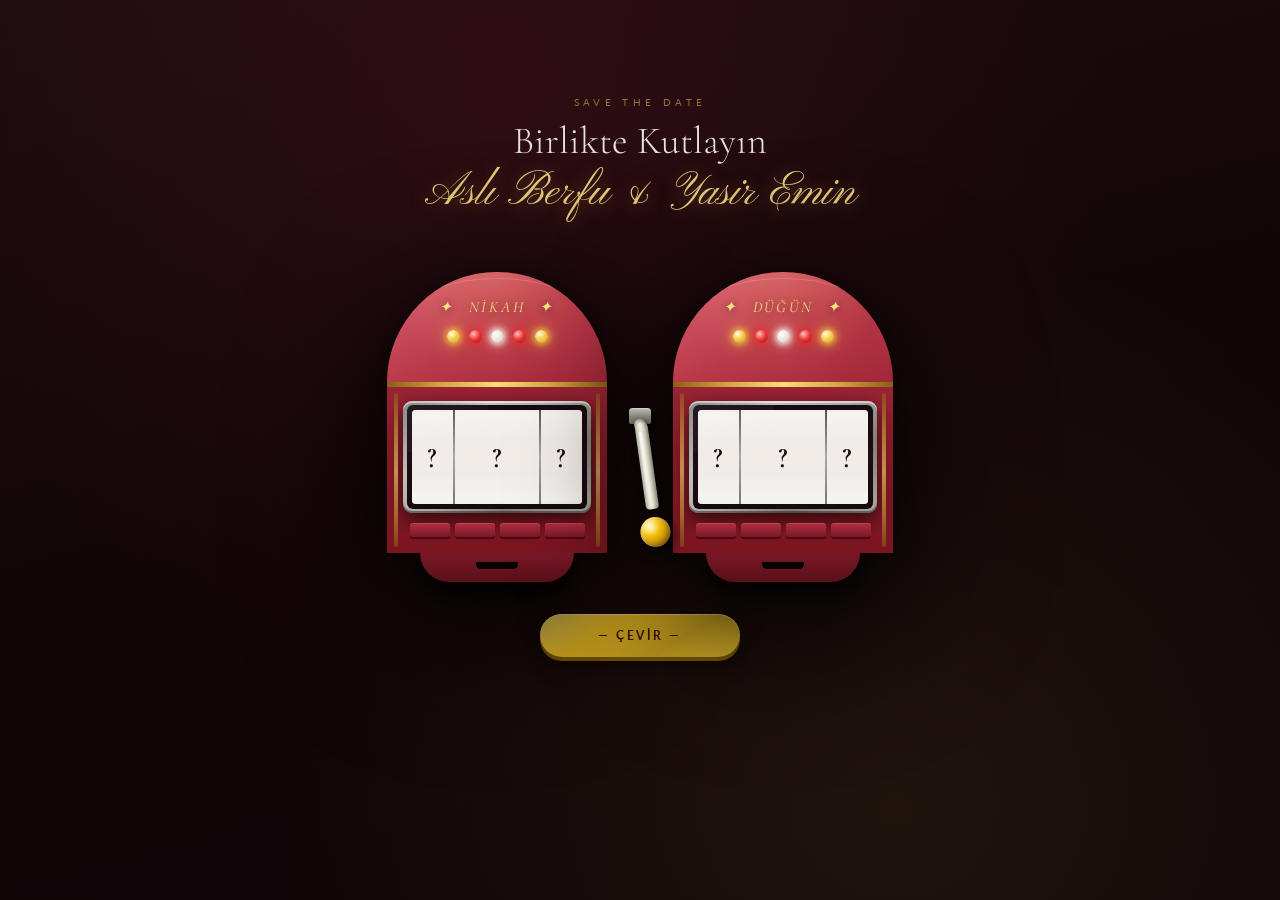
==== savethedate/index.html @ 0da50f52 "update" ====
<!DOCTYPE html>
<html lang="tr">
<head>
  <meta charset="UTF-8" />
  <meta name="viewport" content="width=device-width, initial-scale=1.0" />
  <title>Save the Date – Aslı Berfu & Yasir Emin</title>
  <link rel="preconnect" href="https://fonts.googleapis.com" />
  <link rel="preconnect" href="https://fonts.gstatic.com" crossorigin />
  <link href="https://fonts.googleapis.com/css2?family=Pinyon+Script&family=Cormorant+Garamond:ital,wght@0,300;0,400;0,600;1,300;1,400&family=Lato:wght@300;400;700&display=swap" rel="stylesheet" />
  <style>
    *, *::before, *::after { box-sizing: border-box; margin: 0; padding: 0; }
    html, body { min-height: 100%; font-family: 'Lato', sans-serif; overflow-x: hidden; background: #12080c; }

    .page {
      min-height: 100vh;
      display: flex;
      flex-direction: column;
      align-items: center;
      justify-content: center;
      padding: 48px 24px 100px;
      background:
        radial-gradient(ellipse at 40% 10%, rgba(155,35,53,0.16) 0%, transparent 55%),
        radial-gradient(ellipse at 70% 90%, rgba(201,168,76,0.09) 0%, transparent 50%),
        linear-gradient(165deg, #1e0c10 0%, #120608 50%, #0e0508 100%);
    }

    .std-eyebrow { font-family:'Lato',sans-serif; font-size:0.65rem; letter-spacing:0.42em; text-transform:uppercase; color:rgba(201,168,76,0.65); margin-bottom:10px; text-align:center; }
    .std-title   { font-family:'Cormorant Garamond',serif; font-size:clamp(1.7rem,4vw,2.4rem); font-weight:300; color:rgba(255,255,255,0.88); text-align:center; margin-bottom:4px; }
    .std-names   { font-family:'Pinyon Script',cursive; font-size:clamp(2rem,5.5vw,2.9rem); color:#e8c97a; text-align:center; margin-bottom:52px; line-height:1.1; text-shadow:0 2px 20px rgba(201,168,76,0.4); }

    /* ─── MACHINES ROW ───────────────────────────── */
    .machines-row {
      display: flex;
      gap: 0;
      align-items: flex-start;
      justify-content: center;
    }

    /* ─── MACHINE WRAPPER ─────────────────────────── */
    .machine-outer {
      position: relative;
    }

    .slot-machine {
      --w: min(40vw, 220px);
      --h: calc(var(--w) / 2);
      width: var(--w);
      position: relative;
      display: flex;
      flex-direction: column;
      align-items: center;
      filter:
        drop-shadow(0 28px 70px rgba(0,0,0,0.8))
        drop-shadow(0 6px 14px rgba(0,0,0,0.55));
    }

    /* ─── ARCH TOP ────────────────────────────────── */
    .arch-top {
      width: 100%;
      height: var(--h);
      border-radius: var(--h) var(--h) 0 0;
      background: linear-gradient(155deg, #e07080 0%, #cc5060 25%, #b83848 55%, #a02838 100%);
      position: relative;
      display: flex;
      flex-direction: column;
      align-items: center;
      justify-content: flex-start;
      overflow: hidden;
      flex-shrink: 0;
    }
    .arch-top::before {
      content: '';
      position: absolute;
      top: 6px; left: 6px; right: 6px;
      height: 50%;
      border-radius: 50% 50% 0 0 / 100% 100% 0 0;
      border: 1.5px solid rgba(255,255,255,0.18);
      border-bottom: none;
      pointer-events: none;
    }
    .arch-top::after {
      content: '';
      position: absolute;
      inset: 0;
      background: radial-gradient(ellipse at 50% -5%, rgba(255,180,120,0.2) 0%, transparent 70%);
      pointer-events: none;
    }
    .arch-content {
      position: absolute;
      inset: 0;
      display: flex;
      flex-direction: column;
      align-items: center;
      justify-content: center;
      padding-bottom: 12px;
      z-index: 1;
    }
    .arch-label {
      font-family: 'Cormorant Garamond', serif;
      font-style: italic;
      font-size: clamp(0.78rem, 2.4vw, 0.96rem);
      letter-spacing: 0.18em;
      color: #f8e080;
      text-shadow: 0 1px 8px rgba(0,0,0,0.5), 0 0 24px rgba(248,224,128,0.4);
      white-space: nowrap;
      margin-bottom: 14px;
    }
    .arch-lights {
      display: flex;
      gap: 9px;
      position: relative;
      z-index: 1;
    }
    .al {
      width: 13px; height: 13px;
      border-radius: 50%; flex-shrink: 0;
    }
    .al.g { background: radial-gradient(circle at 35% 30%, #fffce0, #f5c842, #c9a030); box-shadow: 0 0 6px 1px #f5c842, 0 0 16px rgba(245,200,66,0.95); animation: blkG 1.5s ease-in-out infinite; }
    .al.r { background: radial-gradient(circle at 35% 30%, #ffc0c0, #e83030, #a01010); box-shadow: 0 0 6px 1px #e83030, 0 0 16px rgba(230,50,50,0.9); animation: blkR 1.5s ease-in-out infinite 0.37s; }
    .al.w { background: radial-gradient(circle at 35% 30%, #fff, #e8e8d8, #c0c0b0); box-shadow: 0 0 6px 1px #fff, 0 0 14px rgba(255,255,240,0.9); animation: blkW 1.5s ease-in-out infinite 0.74s; }
    @keyframes blkG { 0%,100%{opacity:1} 50%{opacity:0.10} }
    @keyframes blkR { 0%,100%{opacity:1} 50%{opacity:0.10} }
    @keyframes blkW { 0%,100%{opacity:1} 50%{opacity:0.10} }
    .arch-lights.win-flash .al { animation: winFl 0.17s ease-in-out infinite !important; }
    @keyframes winFl { 0%,100%{opacity:1;transform:scale(1.45)} 50%{opacity:0.2;transform:scale(0.78)} }

    /* ─── GOLD CONNECTOR STRIPE ──────────────────── */
    .gold-stripe {
      width: 100%; height: 5px;
      background: linear-gradient(90deg, #8a6010, #d4a840, #f8e070, #d4a840, #8a6010);
      box-shadow: 0 2px 10px rgba(0,0,0,0.4);
      flex-shrink: 0;
    }

    /* ─── MACHINE BODY ───────────────────────────── */
    .machine-body {
      width: 100%;
      background: linear-gradient(180deg, #9b2335 0%, #8a1a28 40%, #7a1520 100%);
      padding: 14px 16px 16px;
      position: relative;
      flex-shrink: 0;
    }
    .machine-body::before,
    .machine-body::after {
      content: '';
      position: absolute;
      top: 6px; bottom: 6px; width: 4px;
      background: linear-gradient(180deg, #8a6010, #d4a840, #f8e070, #d4a840, #8a6010);
      border-radius: 2px; opacity: 0.6;
    }
    .machine-body::before { left: 7px; }
    .machine-body::after  { right: 7px; }

    /* ─── CENTER LEVER COLUMN ───────────────────── */
    .center-lever-col {
      display: flex;
      flex-direction: column;
      align-items: center;
      align-self: flex-start;
      padding: 0 18px;
    }
    /* Pushes lever down to align with the machine body (past arch + stripe) */
    .arch-spacer {
      height: calc(min(40vw, 220px) / 2 + 26px);
      flex-shrink: 0;
    }

    /* ─── LEVER ──────────────────────────────────── */
    .lever-wrap {
      display: flex; flex-direction: column;
      align-items: center;
      cursor: pointer; z-index: 30;
      user-select: none;
    }
    .lever-bracket {
      width: 22px; height: 16px;
      background: linear-gradient(180deg, #c0c0b0, #888880, #666658);
      border-radius: 4px 4px 2px 2px;
      box-shadow: 0 3px 8px rgba(0,0,0,0.55), inset 0 1px 0 rgba(255,255,255,0.32);
      position: relative;
    }
    .lever-bracket::after {
      content: '';
      position: absolute;
      bottom: -7px; left: 50%; transform: translateX(-50%);
      width: 12px; height: 12px;
      border-radius: 50%;
      background: radial-gradient(circle at 35% 35%, #ddd, #999, #666);
      box-shadow: 1px 2px 5px rgba(0,0,0,0.65);
    }
    .lever-arm {
      transform-origin: top center;
      transform: rotate(-8deg);
      transition: transform 0.18s ease;
      display: flex; flex-direction: column;
      align-items: center; margin-top: -2px;
    }
    .lever-rod {
      width: 13px; height: 88px;
      background: linear-gradient(90deg,
        #a8a898 0%, #d0d0c0 18%, #eeeedd 38%,
        #e8e8d8 52%, #c8c8b8 72%, #a0a090 100%);
      border-radius: 6px 6px 4px 4px;
      box-shadow: 3px 3px 10px rgba(0,0,0,0.5), inset -2px 0 3px rgba(0,0,0,0.18);
      position: relative;
    }
    .lever-rod::after {
      content: '';
      position: absolute;
      top: 10px; bottom: 10px; left: 3px; width: 3px;
      background: linear-gradient(180deg, rgba(255,255,255,0.65), rgba(255,255,255,0.12));
      border-radius: 2px;
    }
    .lever-ball {
      width: 30px; height: 30px;
      border-radius: 50%;
      background: radial-gradient(circle at 32% 27%, #fff8c0, #f5c000, #c09010, #8a6008);
      box-shadow: 3px 5px 14px rgba(0,0,0,0.65), inset -2px -2px 5px rgba(0,0,0,0.35), inset 2px 2px 5px rgba(255,255,255,0.38);
      margin-top: 8px; position: relative;
    }
    .lever-ball::after {
      content: '';
      position: absolute;
      top: 6px; left: 7px; width: 9px; height: 9px;
      border-radius: 50%;
      background: rgba(255,255,255,0.52);
      filter: blur(3px);
    }
    .lever-wrap:hover .lever-arm { transform: rotate(4deg); }
    #lever-center.pulled .lever-arm { transform: rotate(48deg) !important; transition: transform 0.2s cubic-bezier(0.2,0,0.5,1); }
    #lever-center.snap-back .lever-arm { transform: rotate(-8deg) !important; transition: transform 0.46s cubic-bezier(0.18,1.5,0.35,1); }

    /* ─── SCREEN ─────────────────────────────────── */
    .screen-bezel {
      background: linear-gradient(140deg, #888 0%, #c0c0b8 28%, #a8a8a0 50%, #808078 72%, #a8a8a0 100%);
      border-radius: 9px; padding: 4px;
      box-shadow: 0 7px 20px rgba(0,0,0,0.65), inset 0 2px 0 rgba(255,255,255,0.5), inset 0 -2px 0 rgba(0,0,0,0.4);
      margin-bottom: 10px;
    }
    .screen-glass {
      background: linear-gradient(180deg, #160a0e, #200c12, #160a0e);
      border-radius: 6px; padding: 5px;
      position: relative; overflow: hidden;
    }
    .screen-glass::after {
      content: '';
      position: absolute;
      top:0; left:0; right:55%; height:46%;
      background: linear-gradient(145deg, rgba(255,255,255,0.07) 0%, transparent 100%);
      border-radius: 6px 0 0 0;
      pointer-events: none; z-index: 10;
    }

    /* ─── REELS ──────────────────────────────────── */
    .reels {
      display: flex; border-radius: 4px;
      overflow: hidden; position: relative;
    }
    .reel {
      overflow: hidden; position: relative;
      background: #f5f5f0; height: 94px;
    }
    .reel-day   { flex: 0 0 24%; }
    .reel-month { flex: 1; }
    .reel-year  { flex: 0 0 24%; }
    .reel-sep   { flex: 0 0 2px; background: linear-gradient(180deg, #555, #aaa, #777); }
    .reel::before, .reel::after {
      content: ''; position: absolute; left:0; right:0; height: 30px; z-index:3; pointer-events:none;
    }
    .reel::before { top:0;    background: linear-gradient(to bottom, rgba(245,245,240,0.97) 0%, transparent 100%); }
    .reel::after  { bottom:0; background: linear-gradient(to top,   rgba(245,245,240,0.97) 0%, transparent 100%); }
    .reel-strip { display:flex; flex-direction:column; will-change:transform; }
    .reel-item {
      height: 94px;
      display: flex; align-items: center; justify-content: center;
      font-family: 'Cormorant Garamond', serif;
      font-weight: 600; color: #180810;
      user-select: none; flex-shrink: 0;
    }
    .reel-day   .reel-item { font-size: clamp(1.1rem, 3.5vw, 1.6rem); }
    .reel-month .reel-item { font-size: clamp(0.55rem, 1.8vw, 0.9rem); letter-spacing: 0.04em; }
    .reel-year  .reel-item { font-size: clamp(0.55rem, 1.8vw, 0.88rem); }
    .reel-item.is-question { font-size: clamp(1.3rem, 4vw, 1.8rem) !important; letter-spacing: 0; }
    .reel-hl {
      position: absolute; top:50%; left:0; right:0;
      height: 94px; transform: translateY(-50%);
      border-top: 2px solid rgba(155,35,53,0.45);
      border-bottom: 2px solid rgba(155,35,53,0.45);
      background: rgba(155,35,53,0.04);
      pointer-events: none; z-index: 2;
      transition: opacity 0.4s;
    }
    .reel-hl.hidden { opacity: 0; }

    /* ─── DECO BUTTONS ───────────────────────────── */
    .deco-row {
      display: flex; gap: 5px;
      justify-content: center;
    }
    .deco-btn {
      flex: 1; height: 14px; max-width: 40px;
      background: linear-gradient(180deg, #b03040, #7a1828);
      border-radius: 3px;
      box-shadow: 0 2px 0 #4a0a10, inset 0 1px 0 rgba(255,255,255,0.1);
    }

    /* ─── MACHINE FOOT ───────────────────────────── */
    .machine-foot {
      width: 70%;
      background: linear-gradient(180deg, #7a1828, #5a1018);
      border-radius: 0 0 120px 120px;
      padding: 9px 14px 13px;
      display: flex; justify-content: center;
      box-shadow: 0 10px 24px rgba(0,0,0,0.55);
      flex-shrink: 0;
    }
    .coin-slot {
      width: 42px; height: 7px;
      background: #0a0205;
      border-radius: 0 0 5px 5px;
      box-shadow: inset 0 3px 6px rgba(0,0,0,0.9);
    }

    /* ─── WIN GLOW ───────────────────────────────── */
    .slot-machine.win { animation: mGlow 0.65s ease-in-out 6; }
    @keyframes mGlow {
      0%,100% { filter: drop-shadow(0 28px 70px rgba(0,0,0,0.8)) drop-shadow(0 6px 14px rgba(0,0,0,0.55)); }
      50%      { filter: drop-shadow(0 28px 80px rgba(245,200,66,0.55)) drop-shadow(0 0 50px rgba(245,200,66,0.4)); }
    }

    /* ─── SPIN BUTTON (below machines) ──────────── */
    #spin-btn {
      display: block;
      margin-top: 32px;
      min-width: 200px;
      background: linear-gradient(148deg, #f8d860, #e8b820, #c9a020, #ddb830);
      color: #3a1a00;
      font-family: 'Lato', sans-serif;
      font-size: 0.72rem; font-weight: 700;
      letter-spacing: 0.22em; text-transform: uppercase;
      border: none; border-radius: 100px;
      padding: 15px 48px; cursor: pointer;
      box-shadow: 0 4px 0 #7a5808, 0 8px 20px rgba(0,0,0,0.45), inset 0 1px 0 rgba(255,255,255,0.42);
      transition: transform 0.1s, box-shadow 0.1s;
    }
    #spin-btn:hover:not(:disabled) { transform: translateY(-2px); box-shadow: 0 6px 0 #7a5808, 0 12px 26px rgba(0,0,0,0.5), inset 0 1px 0 rgba(255,255,255,0.42); }
    #spin-btn:active:not(:disabled) { transform: translateY(3px); box-shadow: 0 1px 0 #7a5808, 0 3px 10px rgba(0,0,0,0.4); }
    #spin-btn:disabled { opacity:0.5; cursor:not-allowed; }

    /* ─── INVITE BUTTON ─────────────────────────── */
    .invite-btn {
      visibility: hidden;
      margin-top: 48px;
      padding: 16px 40px;
      background: linear-gradient(135deg, #9b2335, #7a1b28);
      color: #fff; font-family:'Lato',sans-serif;
      font-size:0.78rem; font-weight:700;
      letter-spacing:0.18em; text-transform:uppercase;
      text-decoration:none; border-radius:100px;
      box-shadow: 0 10px 38px rgba(155,35,53,0.55), inset 0 1px 0 rgba(255,255,255,0.15);
      transition: background 0.3s, transform 0.3s, box-shadow 0.3s;
    }
    .invite-btn.show {
      visibility: visible;
      animation: fadeUp 0.7s cubic-bezier(0.22,1,0.36,1) both;
    }
    .invite-btn:hover { background: linear-gradient(135deg,#7a1b28,#5a0f1a); transform: translateY(-3px); box-shadow: 0 18px 54px rgba(155,35,53,0.65); }
    @keyframes fadeUp { from{opacity:0;transform:translateY(32px)} to{opacity:1;transform:translateY(0)} }

    /* ─── CONFETTI ───────────────────────────────── */
    #confetti-container { position:fixed; inset:0; pointer-events:none; z-index:9999; overflow:hidden; }
    .cp { position:absolute; top:-20px; opacity:0; animation:cpFall linear forwards; }
    @keyframes cpFall {
      0%   { opacity:1; transform:translateY(0) rotate(0deg) translateX(0); }
      100% { opacity:0; transform:translateY(108vh) rotate(860deg) translateX(var(--dx,0px)); }
    }

    /* ─── RESPONSIVE ─────────────────────────────── */
    @media (max-width: 540px) {
      .slot-machine { --w: min(40vw, 180px); }
      .center-lever-col { padding: 0 10px; }
      .arch-spacer { height: calc(min(40vw, 180px) / 2 + 26px); }
    }
    @media (max-width: 380px) {
      .machines-row { flex-direction: column; align-items: center; }
      .slot-machine { --w: min(68vw, 260px); }
      .arch-spacer { display: none; }
      .center-lever-col { flex-direction: row; padding: 16px 0; align-self: center; }
    }
  </style>
</head>
<body>
<div id="confetti-container"></div>

<div class="page">
  <p class="std-eyebrow">Save the Date</p>
  <h1 class="std-title">Birlikte Kutlayın</h1>
  <div class="std-names">Aslı Berfu &amp; Yasir Emin</div>

  <!-- ─── TWO MACHINES SIDE BY SIDE ─────────────── -->
  <div class="machines-row">

    <!-- NİKAH MAKİNASI -->
    <div class="machine-outer">
      <div class="slot-machine" id="slot-machine-nikah">
        <div class="arch-top">
          <div class="arch-content">
            <div class="arch-label">
              <span class="arch-diamond">✦</span>&nbsp; NİKAH &nbsp;<span class="arch-diamond">✦</span>
            </div>
            <div class="arch-lights" id="arch-lights-nikah">
              <div class="al g"></div>
              <div class="al r"></div>
              <div class="al w"></div>
              <div class="al r"></div>
              <div class="al g"></div>
            </div>
          </div>
        </div>
        <div class="gold-stripe"></div>
        <div class="machine-body">
          <div class="screen-bezel">
            <div class="screen-glass">
              <div class="reels">
                <div class="reel reel-day" id="reel-day-nikah">
                  <div class="reel-strip" id="strip-day-nikah"></div>
                  <div class="reel-hl" id="hl-nikah-day"></div>
                </div>
                <div class="reel-sep"></div>
                <div class="reel reel-month" id="reel-month-nikah">
                  <div class="reel-strip" id="strip-month-nikah"></div>
                  <div class="reel-hl" id="hl-nikah-month"></div>
                </div>
                <div class="reel-sep"></div>
                <div class="reel reel-year" id="reel-year-nikah">
                  <div class="reel-strip" id="strip-year-nikah"></div>
                  <div class="reel-hl" id="hl-nikah-year"></div>
                </div>
              </div>
            </div>
          </div>
          <div class="deco-row">
            <div class="deco-btn"></div><div class="deco-btn"></div>
            <div class="deco-btn"></div><div class="deco-btn"></div>
          </div>
        </div>
        <div class="machine-foot">
          <div class="coin-slot"></div>
        </div>
      </div>
    </div>

    <!-- ORTA KOL -->
    <div class="center-lever-col">
      <div class="arch-spacer"></div>
      <div class="lever-wrap" id="lever-center" title="Kolu çek!">
        <div class="lever-bracket"></div>
        <div class="lever-arm">
          <div class="lever-rod"></div>
          <div class="lever-ball"></div>
        </div>
      </div>
    </div>

    <!-- DÜĞÜN MAKİNASI -->
    <div class="machine-outer">
      <div class="slot-machine" id="slot-machine-dugun">
        <div class="arch-top">
          <div class="arch-content">
            <div class="arch-label">
              <span class="arch-diamond">✦</span>&nbsp; DÜĞÜN &nbsp;<span class="arch-diamond">✦</span>
            </div>
            <div class="arch-lights" id="arch-lights-dugun">
              <div class="al g"></div>
              <div class="al r"></div>
              <div class="al w"></div>
              <div class="al r"></div>
              <div class="al g"></div>
            </div>
          </div>
        </div>
        <div class="gold-stripe"></div>
        <div class="machine-body">
          <div class="screen-bezel">
            <div class="screen-glass">
              <div class="reels">
                <div class="reel reel-day" id="reel-day-dugun">
                  <div class="reel-strip" id="strip-day-dugun"></div>
                  <div class="reel-hl" id="hl-dugun-day"></div>
                </div>
                <div class="reel-sep"></div>
                <div class="reel reel-month" id="reel-month-dugun">
                  <div class="reel-strip" id="strip-month-dugun"></div>
                  <div class="reel-hl" id="hl-dugun-month"></div>
                </div>
                <div class="reel-sep"></div>
                <div class="reel reel-year" id="reel-year-dugun">
                  <div class="reel-strip" id="strip-year-dugun"></div>
                  <div class="reel-hl" id="hl-dugun-year"></div>
                </div>
              </div>
            </div>
          </div>
          <div class="deco-row">
            <div class="deco-btn"></div><div class="deco-btn"></div>
            <div class="deco-btn"></div><div class="deco-btn"></div>
          </div>
        </div>
        <div class="machine-foot">
          <div class="coin-slot"></div>
        </div>
      </div>
    </div>

  </div><!-- /machines-row -->

  <button id="spin-btn">— ÇEVİR —</button>

  <a class="invite-btn" id="invite-btn" href="../index.html">Daveti Gör &rarr;</a>
</div>

<script>
  const ITEM_H = 94;

  const DAYS   = ['01','02','03','04','05','06','07','08','09','10','11','12','13','14','15',
                  '16','17','18','19','20','21','22','23','24','25','26','27','28','29','30','31'];
  const MONTHS = ['OCAK','ŞUBAT','MART','NİSAN','MAYIS','HAZİRAN','TEMMUZ','AĞUSTOS','EYLÜL','EKİM','KASIM','ARALIK'];
  const YEARS  = ['2023','2024','2025','2026','2027','2028'];

  function buildStrip(el, values, target) {
    const q = document.createElement('div');
    q.className = 'reel-item is-question';
    q.textContent = '?';
    el.appendChild(q);

    const items = [];
    for (let i = 0; i < 8; i++) items.push(...values);
    items.push(target);

    items.forEach(v => {
      const d = document.createElement('div');
      d.className = 'reel-item';
      d.textContent = v;
      el.appendChild(d);
    });

    el.style.transform = 'translateY(0px)';
    return items.length;
  }

  const machines = [
    { id: 'nikah', targetDay: '07', targetMonth: 'HAZİRAN', targetYear: '2026' },
    { id: 'dugun', targetDay: '12', targetMonth: 'HAZİRAN', targetYear: '2026' }
  ];

  machines.forEach(m => {
    m.idxDay   = buildStrip(document.getElementById('strip-day-'   + m.id), DAYS,   m.targetDay);
    m.idxMonth = buildStrip(document.getElementById('strip-month-' + m.id), MONTHS, m.targetMonth);
    m.idxYear  = buildStrip(document.getElementById('strip-year-'  + m.id), YEARS,  m.targetYear);
  });

  let spun = false;
  let doneCount = 0;

  function animateLever() {
    const lever = document.getElementById('lever-center');
    lever.classList.add('pulled');
    setTimeout(() => {
      lever.classList.remove('pulled');
      lever.classList.add('snap-back');
      setTimeout(() => lever.classList.remove('snap-back'), 520);
    }, 260);
  }

  function spinReel(el, idx, dur, cb) {
    el.style.transition = `transform ${dur}ms cubic-bezier(0.15,0.65,0.08,1.0)`;
    el.style.transform  = `translateY(-${idx * ITEM_H}px)`;
    setTimeout(cb, dur);
  }

  function onMachineWin(machineId) {
    document.getElementById('arch-lights-' + machineId).classList.add('win-flash');
    document.getElementById('slot-machine-' + machineId).classList.add('win');

    ['day','month','year'].forEach(part => {
      const hl = document.getElementById('hl-' + machineId + '-' + part);
      if (hl) hl.classList.add('hidden');
    });

    doneCount++;
    if (doneCount === 2) {
      fireConfetti();
      document.getElementById('invite-btn').classList.add('show');
    }
  }

  function doSpin() {
    if (spun) return;
    spun = true;
    document.getElementById('spin-btn').style.visibility = 'hidden';
    animateLever();

    machines.forEach((m, i) => {
      const offset = i * 200;
      setTimeout(() => {
        spinReel(document.getElementById('strip-day-'   + m.id), m.idxDay,   2500, () => {});
        spinReel(document.getElementById('strip-month-' + m.id), m.idxMonth, 3450, () => {});
        spinReel(document.getElementById('strip-year-'  + m.id), m.idxYear,  4350, () => onMachineWin(m.id));
      }, offset);
    });
  }

  document.getElementById('spin-btn').addEventListener('click', doSpin);
  document.getElementById('lever-center').addEventListener('click', doSpin);

  function fireConfetti() {
    const c = document.getElementById('confetti-container');
    const colors = ['#9b2335','#c9a84c','#e8c97a','#f7d6da','#ffffff','#7a1b28','#f0c040','#ffd700','#ff9090','#ffdd55'];
    for (let i = 0; i < 240; i++) {
      setTimeout(() => {
        const el = document.createElement('div');
        el.className = 'cp';
        const color = colors[Math.floor(Math.random() * colors.length)];
        const size  = Math.random() * 13 + 6;
        const left  = Math.random() * 100;
        const dur   = Math.random() * 2400 + 1400;
        const dx    = (Math.random() - 0.5) * 160;
        const circ  = Math.random() > 0.5;
        const long  = !circ && Math.random() > 0.65;
        el.style.cssText = `left:${left}vw;width:${long?size*0.38:size}px;height:${circ?size:long?size*2.8:size*0.44}px;background:${color};border-radius:${circ?'50%':'2px'};animation-duration:${dur}ms;--dx:${dx}px;`;
        c.appendChild(el);
        setTimeout(() => el.remove(), dur + 400);
      }, Math.random() * 800);
    }
  }
</script>
</body>
</html>
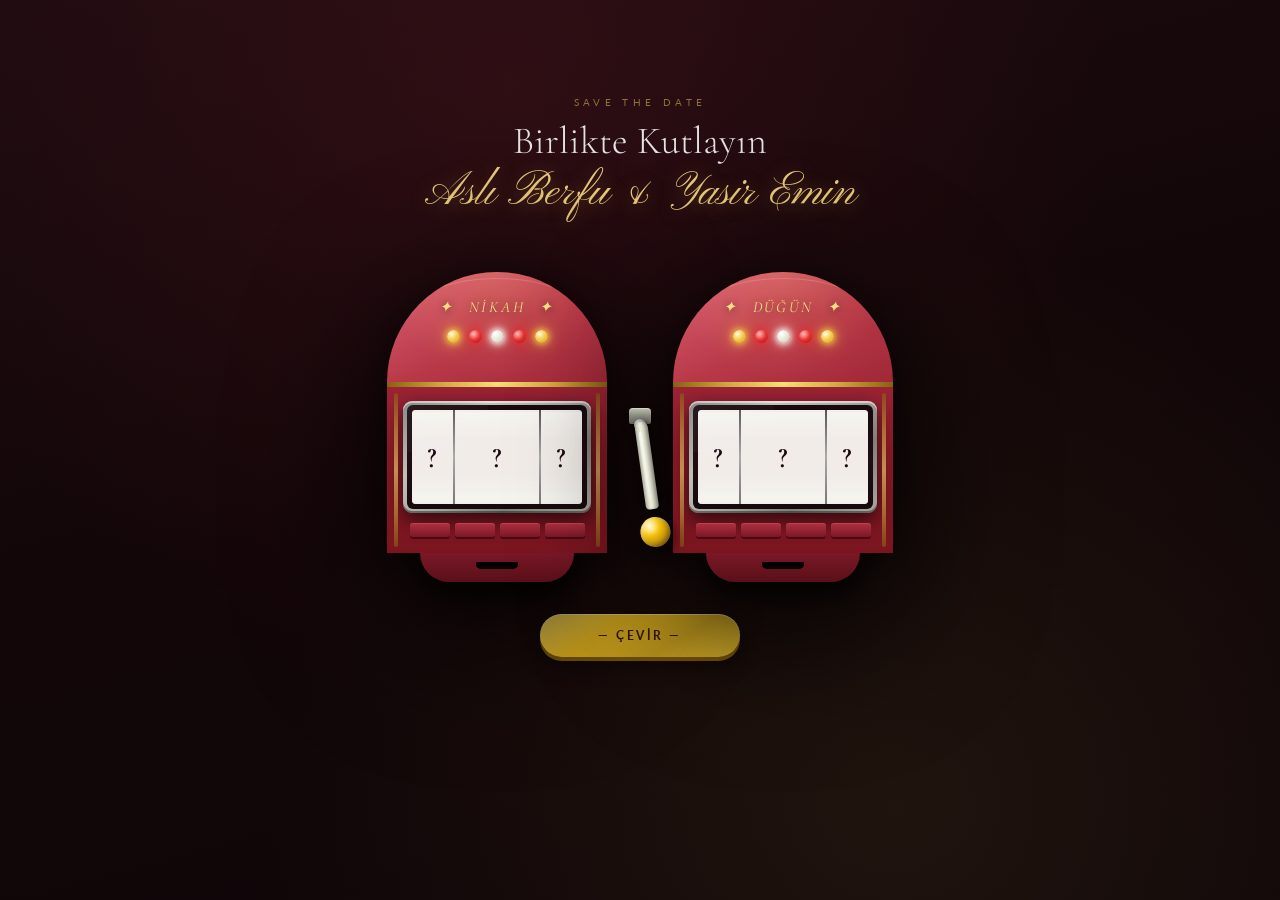
==== commit 592610f4: "Update index.html" ====
--- a/savethedate/index.html
+++ b/savethedate/index.html
@@ -114,6 +114,7 @@
     .al {
       width: 13px; height: 13px;
       border-radius: 50%; flex-shrink: 0;
+      will-change: opacity, transform;
     }
     .al.g { background: radial-gradient(circle at 35% 30%, #fffce0, #f5c842, #c9a030); box-shadow: 0 0 6px 1px #f5c842, 0 0 16px rgba(245,200,66,0.95); animation: blkG 1.5s ease-in-out infinite; }
     .al.r { background: radial-gradient(circle at 35% 30%, #ffc0c0, #e83030, #a01010); box-shadow: 0 0 6px 1px #e83030, 0 0 16px rgba(230,50,50,0.9); animation: blkR 1.5s ease-in-out infinite 0.37s; }
@@ -121,8 +122,10 @@
     @keyframes blkG { 0%,100%{opacity:1} 50%{opacity:0.10} }
     @keyframes blkR { 0%,100%{opacity:1} 50%{opacity:0.10} }
     @keyframes blkW { 0%,100%{opacity:1} 50%{opacity:0.10} }
-    .arch-lights.win-flash .al { animation: winFl 0.17s ease-in-out infinite !important; }
-    @keyframes winFl { 0%,100%{opacity:1;transform:scale(1.45)} 50%{opacity:0.2;transform:scale(0.78)} }
+    /* Sol makina (a): hemen parlak başlar — Sağ makina (b): yarım periyot geride başlar */
+    .arch-lights.win-flash-a .al { animation: winFl 0.38s ease-in-out infinite !important; }
+    .arch-lights.win-flash-b .al { animation: winFl 0.38s ease-in-out infinite 0.19s !important; }
+    @keyframes winFl { 0%,100%{opacity:1;transform:scale(1.45)} 50%{opacity:0.12;transform:scale(0.78)} }
 
     /* ─── GOLD CONNECTOR STRIPE ──────────────────── */
     .gold-stripe {
@@ -322,10 +325,12 @@
     }
 
     /* ─── WIN GLOW ───────────────────────────────── */
-    .slot-machine.win { animation: mGlow 0.65s ease-in-out 6; }
+    /* will-change: filter → tarayıcı GPU'ya önceden aktarır, kasma olmaz */
+    .slot-machine { will-change: filter; }
+    .slot-machine.win { animation: mGlow 0.55s ease-in-out 8; }
     @keyframes mGlow {
-      0%,100% { filter: drop-shadow(0 28px 70px rgba(0,0,0,0.8)) drop-shadow(0 6px 14px rgba(0,0,0,0.55)); }
-      50%      { filter: drop-shadow(0 28px 80px rgba(245,200,66,0.55)) drop-shadow(0 0 50px rgba(245,200,66,0.4)); }
+      0%,100% { filter: drop-shadow(0 20px 50px rgba(0,0,0,0.75)) drop-shadow(0 4px 10px rgba(0,0,0,0.5)); }
+      50%      { filter: drop-shadow(0 0 35px rgba(245,200,66,0.7)) drop-shadow(0 0 18px rgba(245,200,66,0.5)); }
     }
 
     /* ─── SPIN BUTTON (below machines) ──────────── */
@@ -368,11 +373,18 @@
     @keyframes fadeUp { from{opacity:0;transform:translateY(32px)} to{opacity:1;transform:translateY(0)} }
 
     /* ─── CONFETTI ───────────────────────────────── */
-    #confetti-container { position:fixed; inset:0; pointer-events:none; z-index:9999; overflow:hidden; }
-    .cp { position:absolute; top:-20px; opacity:0; animation:cpFall linear forwards; }
+    #confetti-container { position:fixed; top:0; left:0; width:100%; height:100%; pointer-events:none; z-index:9999; overflow:hidden; }
+    .cp {
+      position: absolute;
+      top: -16px;
+      will-change: transform, opacity;
+      animation: cpFall linear both;
+    }
     @keyframes cpFall {
-      0%   { opacity:1; transform:translateY(0) rotate(0deg) translateX(0); }
-      100% { opacity:0; transform:translateY(108vh) rotate(860deg) translateX(var(--dx,0px)); }
+      0%   { opacity:0; transform: translateY(0px) rotate(0deg) translateX(0px); }
+      8%   { opacity:1; }
+      88%  { opacity:1; }
+      100% { opacity:0; transform: translateY(110vh) rotate(720deg) translateX(var(--dx,0px)); }
     }
 
     /* ─── RESPONSIVE ─────────────────────────────── */
@@ -579,9 +591,7 @@
   }
 
   function onMachineWin(machineId) {
-    document.getElementById('arch-lights-' + machineId).classList.add('win-flash');
-    document.getElementById('slot-machine-' + machineId).classList.add('win');
-
+    // Reel çizgilerini hemen gizle
     ['day','month','year'].forEach(part => {
       const hl = document.getElementById('hl-' + machineId + '-' + part);
       if (hl) hl.classList.add('hidden');
@@ -589,6 +599,16 @@
 
     doneCount++;
     if (doneCount === 2) {
+      // Sol makina (nikah) hemen yanar, sağ makina (dugun) yarım periyot geride → sıralı efekt
+      document.getElementById('arch-lights-nikah').classList.add('win-flash-a');
+      document.getElementById('arch-lights-dugun').classList.add('win-flash-b');
+      document.getElementById('slot-machine-nikah').classList.add('win');
+      document.getElementById('slot-machine-dugun').classList.add('win');
+      // Konfettiyi 80ms sonra aç — animasyon başlatma kasmasını önler
+      setTimeout(() => {
+        fireConfetti();
+        document.getElementById('invite-btn').classList.add('show');
+      }, 80);
       fireConfetti();
       document.getElementById('invite-btn').classList.add('show');
     }
@@ -616,22 +636,33 @@
   function fireConfetti() {
     const c = document.getElementById('confetti-container');
     const colors = ['#9b2335','#c9a84c','#e8c97a','#f7d6da','#ffffff','#7a1b28','#f0c040','#ffd700','#ff9090','#ffdd55'];
-    for (let i = 0; i < 240; i++) {
-      setTimeout(() => {
+    // Mobil performansı için 3 seferde toplu ekleme — tek seferlik 200 DOM = kasma
+    const BATCH = 20;
+    const TOTAL = 60;
+    let added = 0;
+    function addBatch() {
+      const frag = document.createDocumentFragment();
+      const count = Math.min(BATCH, TOTAL - added);
+      for (let i = 0; i < count; i++) {
         const el = document.createElement('div');
         el.className = 'cp';
         const color = colors[Math.floor(Math.random() * colors.length)];
-        const size  = Math.random() * 13 + 6;
+        const size  = Math.random() * 11 + 5;
         const left  = Math.random() * 100;
-        const dur   = Math.random() * 2400 + 1400;
-        const dx    = (Math.random() - 0.5) * 160;
+        const dur   = Math.random() * 1800 + 1200;
+        const delay = (added / TOTAL) * 1200; // kademeli yayılma
+        const dx    = (Math.random() - 0.5) * 120;
         const circ  = Math.random() > 0.5;
         const long  = !circ && Math.random() > 0.65;
-        el.style.cssText = `left:${left}vw;width:${long?size*0.38:size}px;height:${circ?size:long?size*2.8:size*0.44}px;background:${color};border-radius:${circ?'50%':'2px'};animation-duration:${dur}ms;--dx:${dx}px;`;
-        c.appendChild(el);
-        setTimeout(() => el.remove(), dur + 400);
-      }, Math.random() * 800);
-    }
+        el.style.cssText = `left:${left}vw;width:${long?size*0.4:size}px;height:${circ?size:long?size*2.5:size*0.45}px;background:${color};border-radius:${circ?'50%':'2px'};animation-duration:${dur}ms;animation-delay:${delay}ms;--dx:${dx}px;`;
+        frag.appendChild(el);
+        setTimeout(() => el.remove(), delay + dur + 100);
+        added++;
+      }
+      c.appendChild(frag);
+      if (added < TOTAL) requestAnimationFrame(addBatch);
+    }
+    requestAnimationFrame(addBatch);
   }
 </script>
 </body>
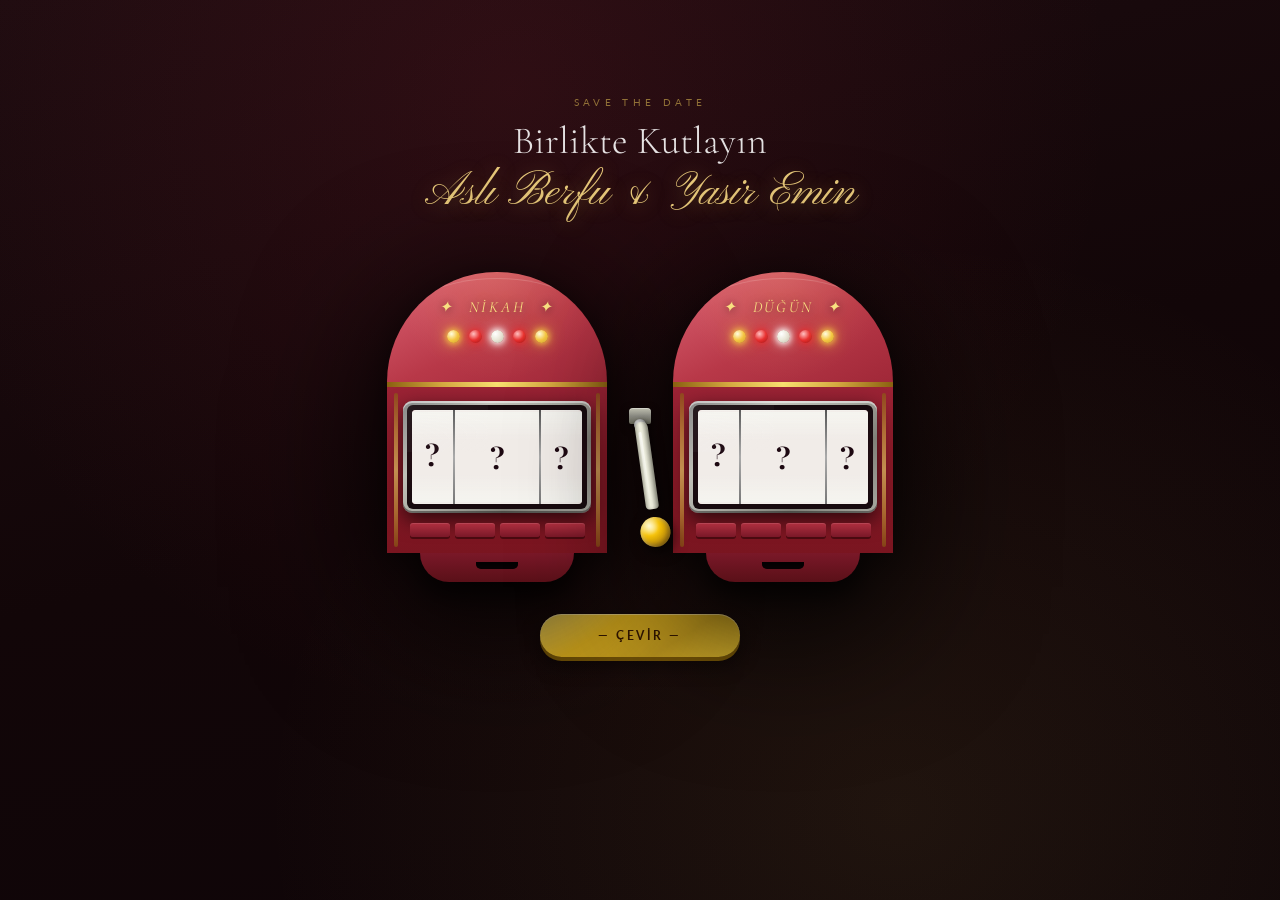
==== commit 45294648: "Update index.html" ====
--- a/savethedate/index.html
+++ b/savethedate/index.html
@@ -3,10 +3,20 @@
 <head>
   <meta charset="UTF-8" />
   <meta name="viewport" content="width=device-width, initial-scale=1.0" />
-  <title>Save the Date – Aslı Berfu & Yasir Emin</title>
+  <title>Düğün Davetiyesi – Aslı Berfu & Yasir Emin</title>
+  <!-- Open Graph / WhatsApp önizleme -->
+  <meta property="og:type"        content="website" />
+  <meta property="og:url"         content="https://wedding.yasireminciftci.com/savethedate/" />
+  <meta property="og:title"       content="Düğün Davetiyesi – Aslı Berfu & Yasir Emin" />
+  <meta property="og:description" content="7 & 12 Haziran 2026 · Sizi de aramızda görmekten mutluluk duyarız." />
+  <meta property="og:image"       content="https://wedding.yasireminciftci.com/og-cover.jpg" />
+  <meta property="og:image:width"  content="300" />
+  <meta property="og:image:height" content="300" />
+  <meta property="og:site_name"   content="wedding.yasireminciftci.com" />
+  <meta name="twitter:card"       content="summary" />
   <link rel="preconnect" href="https://fonts.googleapis.com" />
   <link rel="preconnect" href="https://fonts.gstatic.com" crossorigin />
-  <link href="https://fonts.googleapis.com/css2?family=Pinyon+Script&family=Cormorant+Garamond:ital,wght@0,300;0,400;0,600;1,300;1,400&family=Lato:wght@300;400;700&display=swap" rel="stylesheet" />
+  <link href="https://fonts.googleapis.com/css2?family=Pinyon+Script&family=Cormorant+Garamond:ital,wght@0,300;0,400;0,600;1,300;1,400&family=Lato:wght@300;400;700&family=Playfair+Display:wght@700;800&display=swap" rel="stylesheet" />
   <style>
     *, *::before, *::after { box-sizing: border-box; margin: 0; padding: 0; }
     html, body { min-height: 100%; font-family: 'Lato', sans-serif; overflow-x: hidden; background: #12080c; }
@@ -276,13 +286,15 @@
     .reel-item {
       height: 94px;
       display: flex; align-items: center; justify-content: center;
-      font-family: 'Cormorant Garamond', serif;
-      font-weight: 600; color: #180810;
+      font-family: 'Playfair Display', serif;
+      font-weight: 700; color: #180810;
+      line-height: 1;
       user-select: none; flex-shrink: 0;
     }
-    .reel-day   .reel-item { font-size: clamp(1.1rem, 3.5vw, 1.6rem); }
-    .reel-month .reel-item { font-size: clamp(0.55rem, 1.8vw, 0.9rem); letter-spacing: 0.04em; }
-    .reel-year  .reel-item { font-size: clamp(0.55rem, 1.8vw, 0.88rem); }
+    .reel-day .reel-item { transform: translateY(-3px); }
+    .reel-day   .reel-item { font-size: clamp(1.0rem, 2.8vw, 1.4rem); }
+    .reel-month .reel-item { font-size: clamp(0.72rem, 2.2vw, 1.05rem); letter-spacing: 0; }
+    .reel-year  .reel-item { font-size: clamp(0.62rem, 1.8vw, 0.88rem); }
     .reel-item.is-question { font-size: clamp(1.3rem, 4vw, 1.8rem) !important; letter-spacing: 0; }
     .reel-hl {
       position: absolute; top:50%; left:0; right:0;
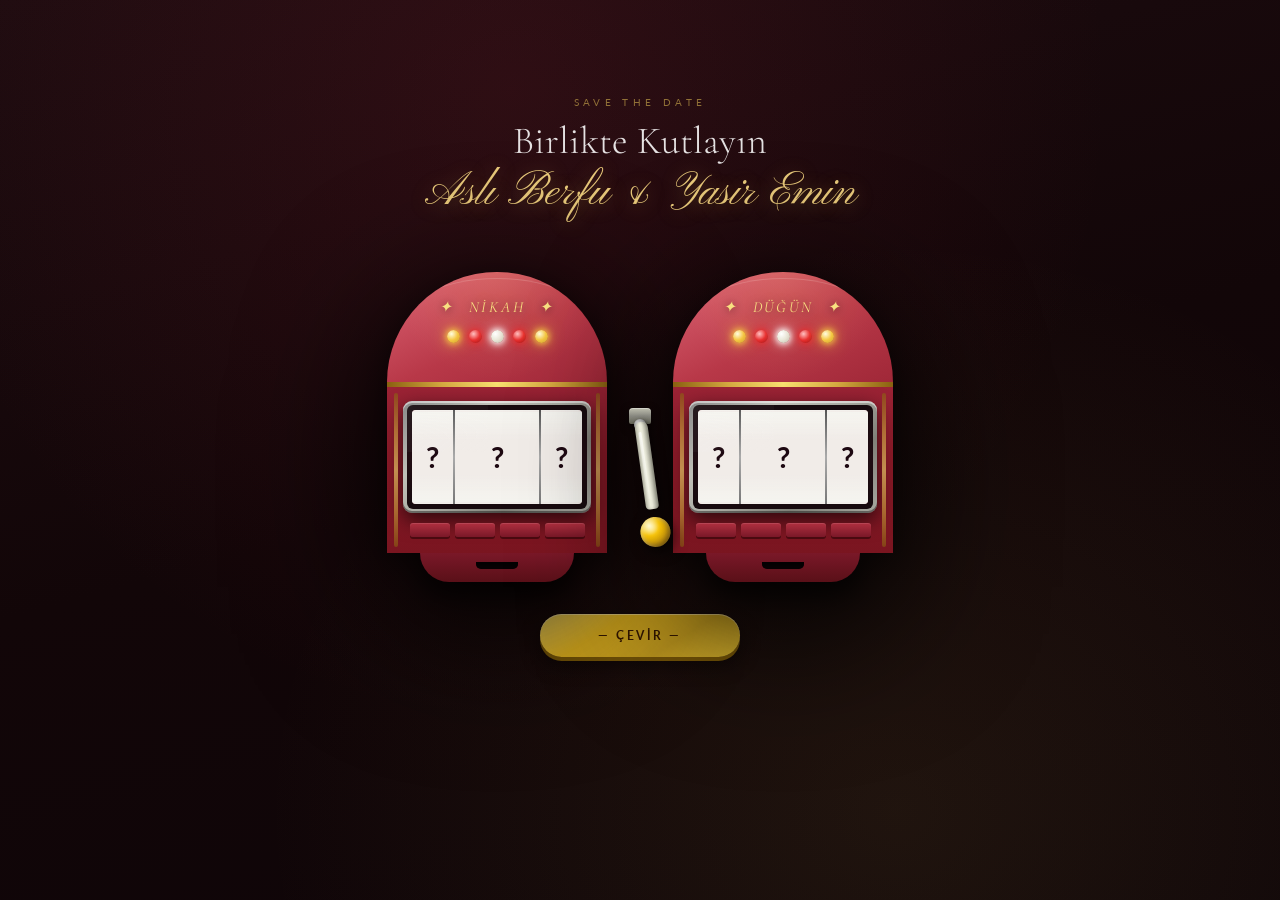
==== commit 4d1f5991: "Update index.html" ====
--- a/savethedate/index.html
+++ b/savethedate/index.html
@@ -9,7 +9,7 @@
   <meta property="og:url"         content="https://wedding.yasireminciftci.com/savethedate/" />
   <meta property="og:title"       content="Düğün Davetiyesi – Aslı Berfu & Yasir Emin" />
   <meta property="og:description" content="7 & 12 Haziran 2026 · Sizi de aramızda görmekten mutluluk duyarız." />
-  <meta property="og:image"       content="https://wedding.yasireminciftci.com/og-cover.jpg" />
+  <meta property="og:image"       content="https://wedding.yasireminciftci.com/savethedate/savethedate-og-cover.jpg" />
   <meta property="og:image:width"  content="300" />
   <meta property="og:image:height" content="300" />
   <meta property="og:site_name"   content="wedding.yasireminciftci.com" />
@@ -286,12 +286,11 @@
     .reel-item {
       height: 94px;
       display: flex; align-items: center; justify-content: center;
-      font-family: 'Playfair Display', serif;
+      font-family: 'Lato', sans-serif;
       font-weight: 700; color: #180810;
       line-height: 1;
       user-select: none; flex-shrink: 0;
     }
-    .reel-day .reel-item { transform: translateY(-3px); }
     .reel-day   .reel-item { font-size: clamp(1.0rem, 2.8vw, 1.4rem); }
     .reel-month .reel-item { font-size: clamp(0.72rem, 2.2vw, 1.05rem); letter-spacing: 0; }
     .reel-year  .reel-item { font-size: clamp(0.62rem, 1.8vw, 0.88rem); }
